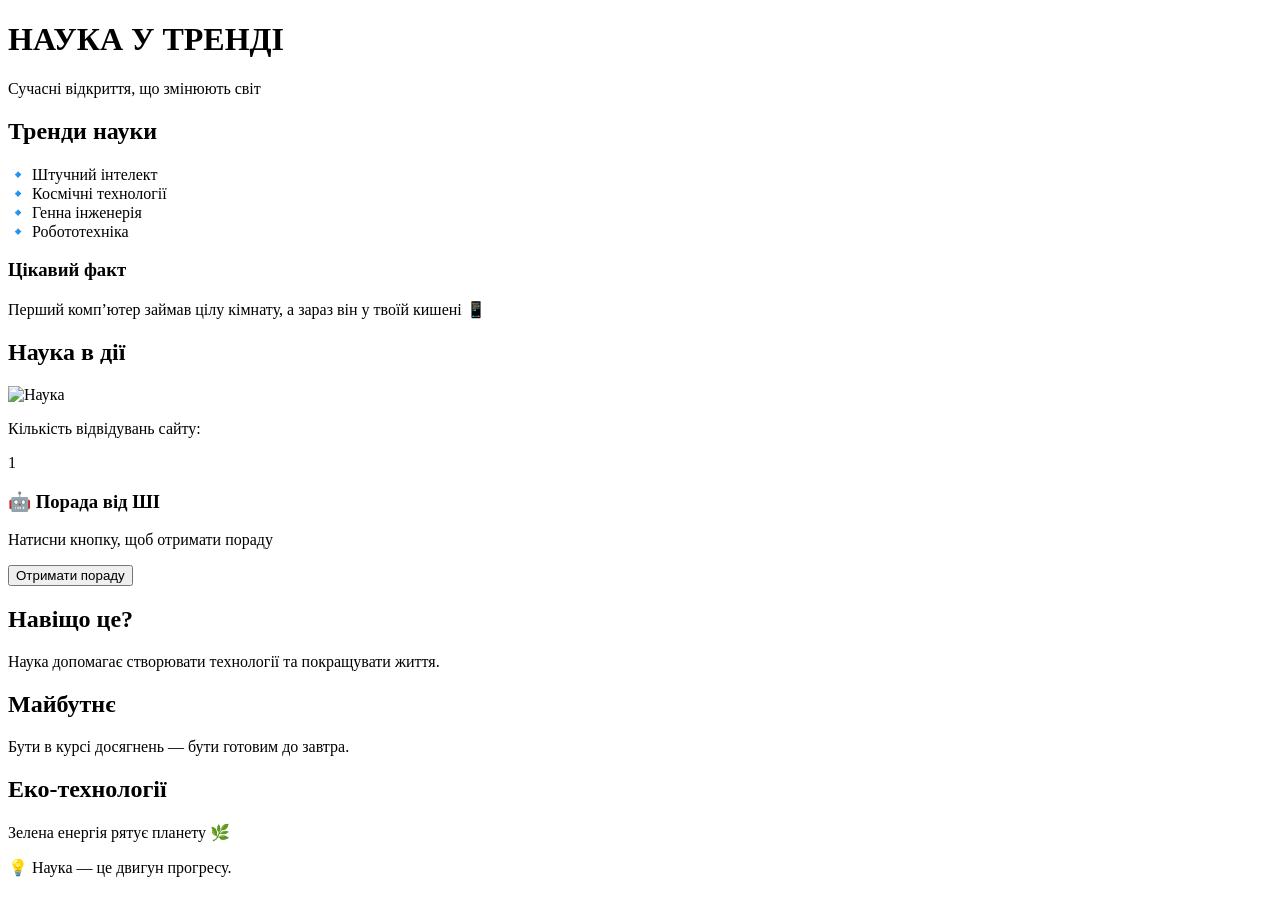
==== index.html @ 87ed19ae "Add files via upload" ====
<!DOCTYPE html>
<html lang="uk" data-It-installed="true">

<head>
    <meta charset="UTF-8">
    <title>Наука у тренді</title>
    <link rel="stylesheet" href="./style.css">
</head>

<body>

    <header>
        <h1>НАУКА У ТРЕНДІ</h1>
        <p>Сучасні відкриття, що змінюють світ</p>
    </header>

    <main>
        <div class="left">
            <div class="block big fade-in">
                <h2>Тренди науки</h2>
                <div>
                    🔹 Штучний інтелект<br>
                    🔹 Космічні технології<br>
                    🔹 Генна інженерія<br>
                    🔹 Робототехніка
                </div>
            </div>

            <div class="block small fade-in">
                <h3>Цікавий факт</h3>
                <p>Перший комп’ютер займав цілу кімнату, а зараз він у твоїй кишені 📱</p>
            </div>
        </div>

        <div class="center fade-in">
            <h2>Наука в дії</h2>
            <img src="https://freelancehunt.com/blog/content/images/size/w2000/2025/02/-------------------------2.jpg"
                alt="Наука">

            <p class="counter-title">Кількість відвідувань сайту:</p>
            <span class="num" id="visitCount">0</span>

            <div class="ai-box fade-in">
                <h3>🤖 Порада від ШІ</h3>
                <p id="aiText">Натисни кнопку, щоб отримати пораду</p>
                <button id="aiBtn">Отримати пораду</button>
            </div>
        </div>

        <div class="sidebar-right">
            <div class="block fade-in">
                <h2>Навіщо це?</h2>
                <p>Наука допомагає створювати технології та покращувати життя.</p>
            </div>

            <div class="block fade-in">
                <h2>Майбутнє</h2>
                <p>Бути в курсі досягнень — бути готовим до завтра.</p>
            </div>

            <div class="block fade-in">
                <h2>Еко-технології</h2>
                <p>Зелена енергія рятує планету 🌿</p>
            </div>
        </div>
    </main>

    <footer>
        💡 Наука — це двигун прогресу.
    </footer>

    <script src="script.js"></script>
</body>

</html>
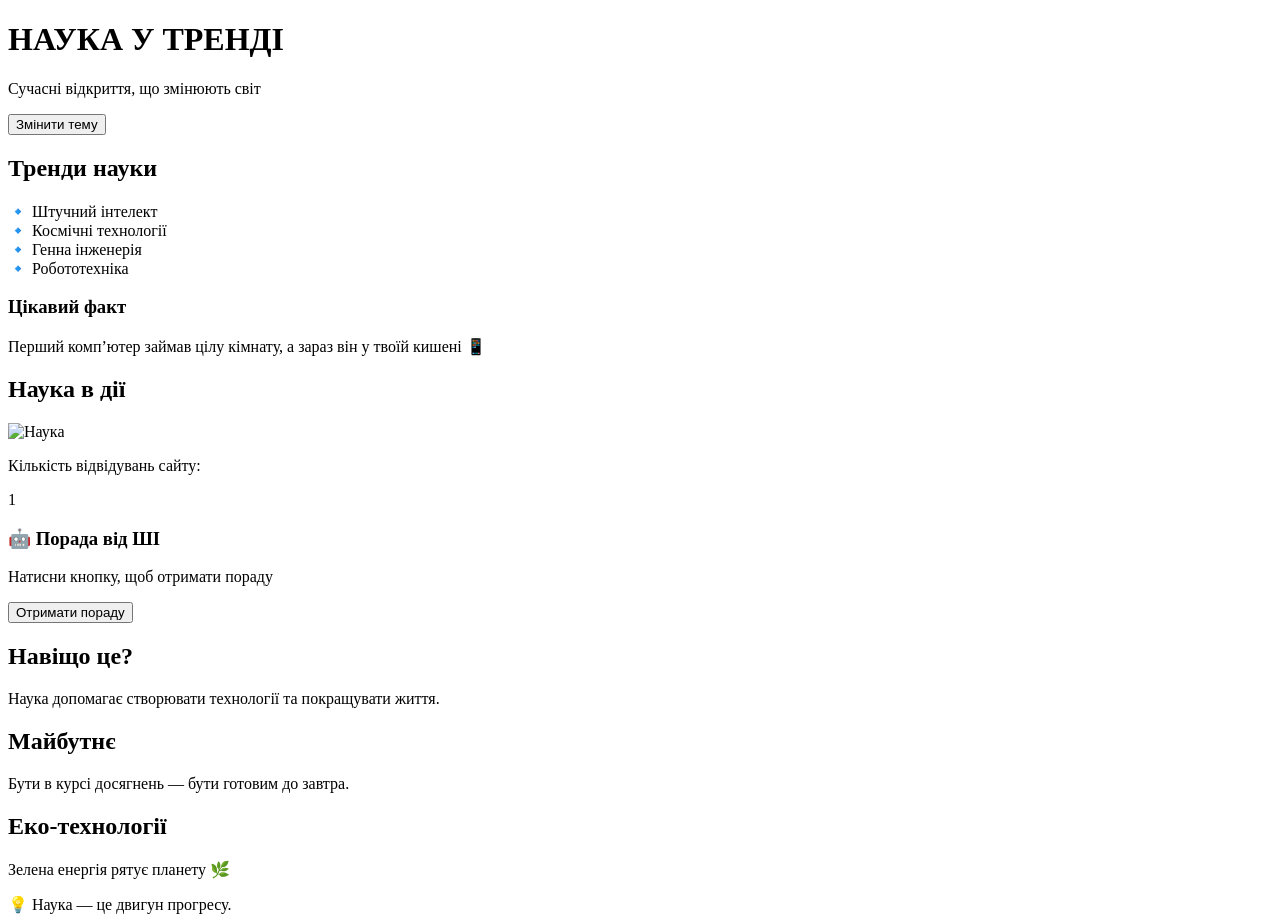
==== commit e5a326d0: "Update index.html" ====
--- a/index.html
+++ b/index.html
@@ -12,6 +12,7 @@
     <header>
         <h1>НАУКА У ТРЕНДІ</h1>
         <p>Сучасні відкриття, що змінюють світ</p>
+        <button id="themeToggle">Змінити тему</button>
     </header>
 
     <main>
@@ -72,4 +73,4 @@
     <script src="script.js"></script>
 </body>
 
-</html>+</html>
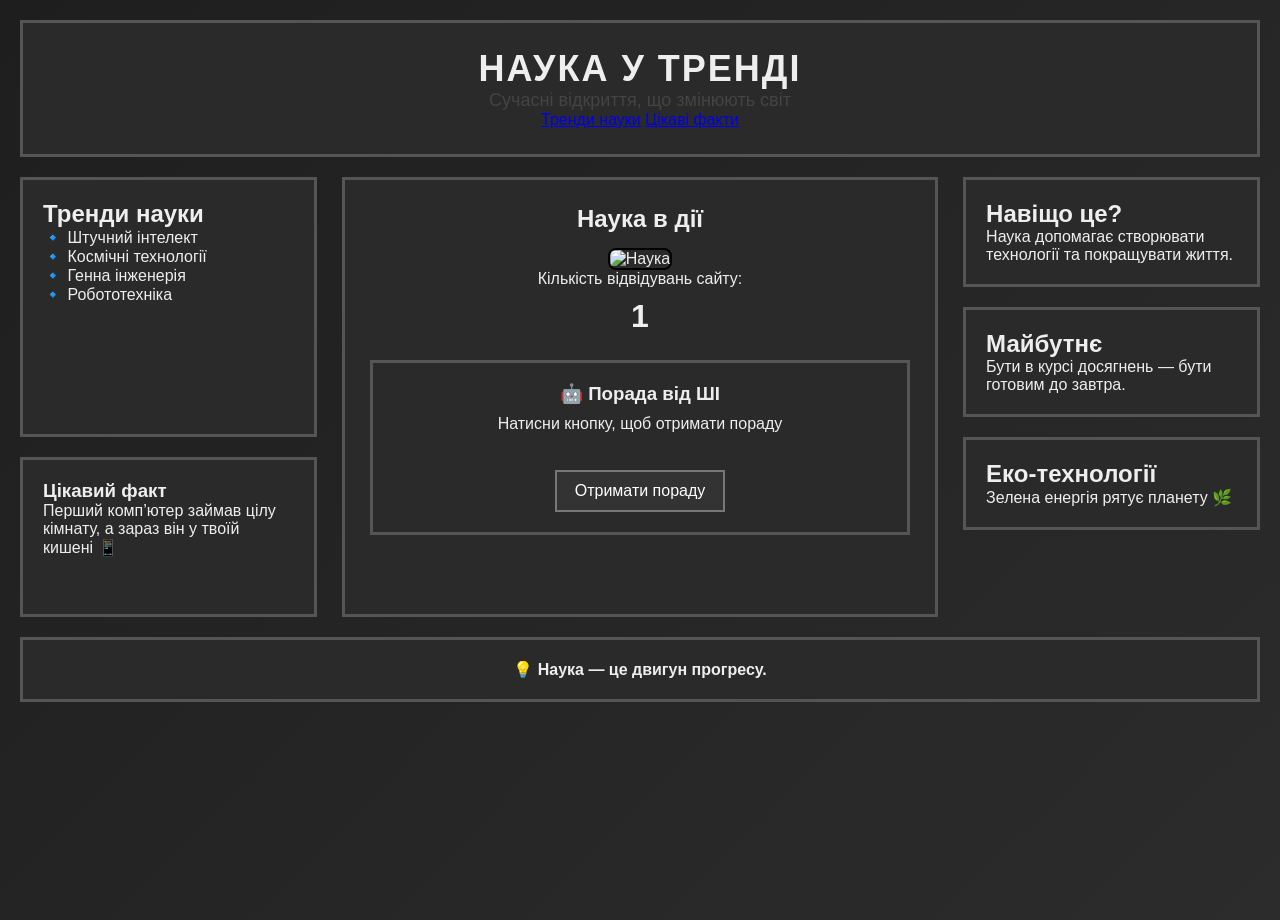
==== commit 8f1336d8: "Update index.html" ====
--- a/index.html
+++ b/index.html
@@ -12,7 +12,11 @@
     <header>
         <h1>НАУКА У ТРЕНДІ</h1>
         <p>Сучасні відкриття, що змінюють світ</p>
-        <button id="themeToggle">Змінити тему</button>
+
+        <nav>
+            <a href="trendy-nauky.html">Тренди науки</a>
+            <a href="Facts.html">Цікаві факти</a>
+        </nav>
     </header>
 
     <main>
--- a/style.css
+++ b/style.css
@@ -0,0 +1,184 @@
+* {
+    box-sizing: border-box;
+    margin: 0;
+    padding: 0;
+    font-family: 'Segoe UI', Tahoma, Geneva, Verdana, sans-serif;
+}
+
+html {
+    scroll-behavior: smooth;
+}
+
+body {
+    background: linear-gradient(135deg, #f5f7fa, #c3cfe2);
+    min-height: 100vh;
+    color: #222;
+}
+
+header {
+    border: 3px solid black;
+    margin: 20px;
+    padding: 25px;
+    text-align: center;
+    background-color: white;
+}
+
+header h1 {
+    font-size: 36px;
+    letter-spacing: 2px;
+    opacity: 0;
+    transform: translateX(-30px);
+    animation: slideIn 0.7s ease-out forwards;
+}
+
+header p {
+    font-size: 18px;
+    color: #444;
+}
+
+main {
+    display: flex;
+    gap: 25px;
+    margin: 20px;
+}
+
+.left, .sidebar-right {
+    width: 25%;
+    display: flex;
+    flex-direction: column;
+    gap: 20px;
+}
+
+.center {
+    width: 50%;
+    border: 3px solid black;
+    background-color: white;
+    padding: 25px;
+    text-align: center;
+}
+
+.block {
+    background-color: white;
+    border: 3px solid black;
+    padding: 20px;
+    transition: 0.3s ease;
+}
+
+.block:hover {
+    transform: translateY(-5px);
+    box-shadow: 6px 6px 0 black;
+}
+
+.big { min-height: 260px; }
+.small { min-height: 160px; }
+
+.center img {
+    max-width: 100%;
+    border: 2px solid black;
+    border-radius: 8px;
+    margin-top: 15px;
+}
+
+footer {
+    border: 3px solid black;
+    margin: 20px;
+    padding: 20px;
+    background-color: white;
+    text-align: center;
+    font-weight: bold;
+}
+
+.fade-in {
+    opacity: 0;
+    transform: translateY(20px);
+    transition: 0.6s ease-out;
+}
+.fade-in.visible {
+    opacity: 1;
+    transform: translateY(0);
+}
+
+.num {
+    font-size: 32px;
+    font-weight: bold;
+    display: inline-block;
+    margin-top: 10px;
+}
+
+@keyframes slideIn {
+    to {
+        opacity: 1;
+        transform: translateX(0);
+    }
+}
+.ai-box {
+    margin-top: 25px;
+    padding: 20px;
+    border: 3px solid black;
+    background: #f9f9f9;
+}
+
+.ai-box h3 {
+    margin-bottom: 10px;
+}
+
+#aiText {
+    font-size: 16px;
+    margin-bottom: 15px;
+    min-height: 40px;
+}
+
+#aiBtn {
+    padding: 10px 18px;
+    font-size: 16px;
+    border: 2px solid black;
+    background: white;
+    cursor: pointer;
+    transition: 0.2s;
+}
+
+#aiBtn:hover {
+    transform: scale(1.05);
+    box-shadow: 4px 4px 0 black;
+}
+@media (max-width: 900px) {
+    main {
+        flex-direction: column;
+    }
+
+    .left, .center, .sidebar-right {
+        width: 100%;
+    }
+}
+
+body.dark {
+    background: linear-gradient(135deg, #1e1e1e, #2c2c2c);
+    color: #eee;
+}
+
+body.dark header,
+body.dark footer,
+body.dark .block,
+body.dark .center,
+body.dark .ai-box {
+    background: #2a2a2a;
+    border-color: #555;
+}
+
+body.dark #aiBtn {
+    background: #333;
+    color: white;
+    border-color: #777;
+}
+
+#themeToggle {
+    margin-top: 15px;
+    padding: 8px 14px;
+    border: 2px solid black;
+    background: white;
+    cursor: pointer;
+}
+
+#themeToggle:hover {
+    box-shadow: 3px 3px 0 black;
+}
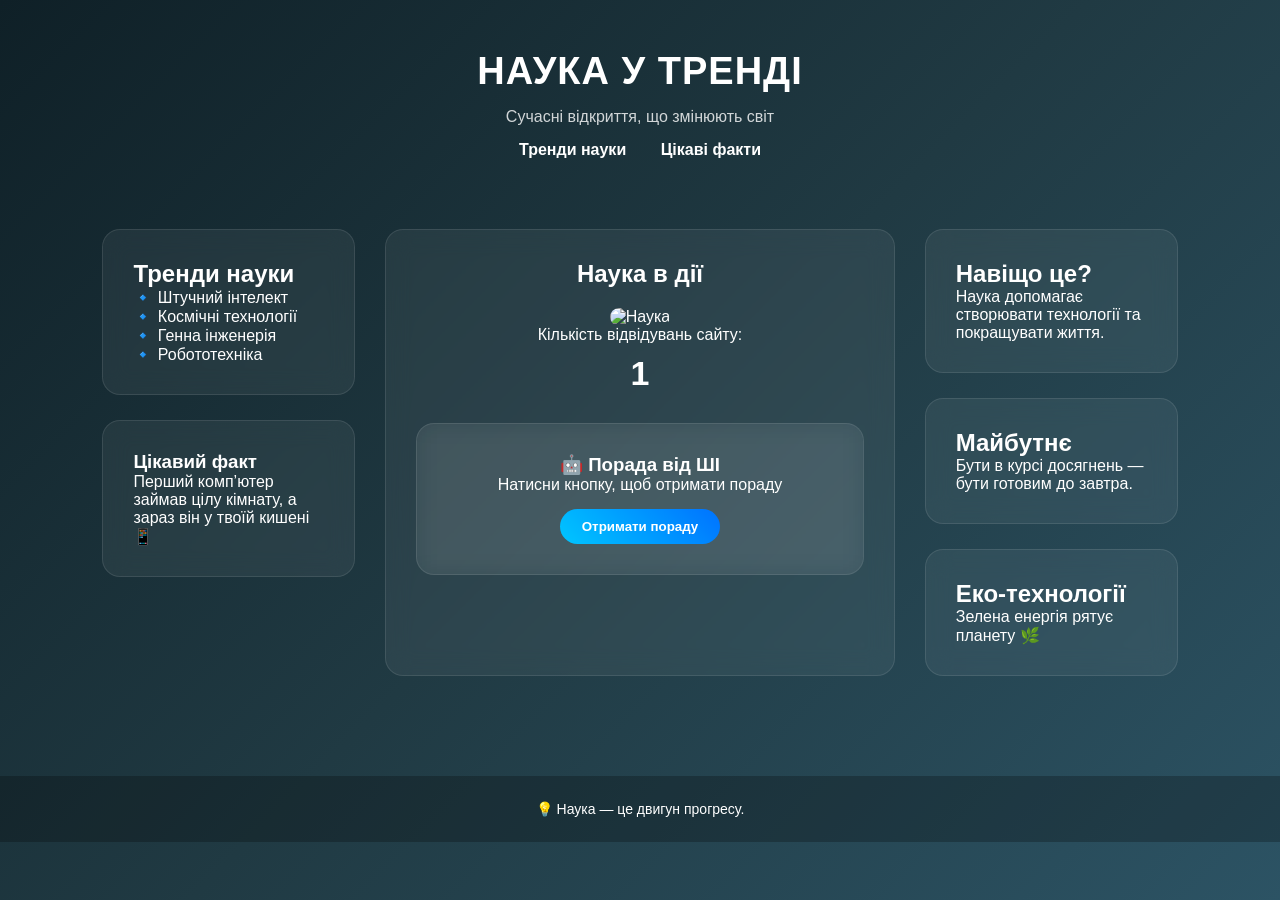
==== commit ba985771: "Update index.html" ====
--- a/index.html
+++ b/index.html
@@ -15,7 +15,7 @@
 
         <nav>
             <a href="trendy-nauky.html">Тренди науки</a>
-            <a href="Facts.html">Цікаві факти</a>
+            <a href="facts.html">Цікаві факти</a>
         </nav>
     </header>
 
@@ -78,3 +78,4 @@
 </body>
 
 </html>
+
--- a/style.css
+++ b/style.css
@@ -1,184 +1,173 @@
 * {
-    box-sizing: border-box;
     margin: 0;
     padding: 0;
-    font-family: 'Segoe UI', Tahoma, Geneva, Verdana, sans-serif;
-}
-
-html {
-    scroll-behavior: smooth;
+    box-sizing: border-box;
 }
 
 body {
-    background: linear-gradient(135deg, #f5f7fa, #c3cfe2);
+    font-family: 'Segoe UI', sans-serif;
+    background: linear-gradient(135deg, #0f2027, #203a43, #2c5364);
+    color: white;
     min-height: 100vh;
-    color: #222;
 }
 
+
 header {
-    border: 3px solid black;
-    margin: 20px;
-    padding: 25px;
     text-align: center;
-    background-color: white;
+    padding: 50px 20px 30px 20px;
 }
 
 header h1 {
-    font-size: 36px;
-    letter-spacing: 2px;
-    opacity: 0;
-    transform: translateX(-30px);
-    animation: slideIn 0.7s ease-out forwards;
+    font-size: 38px;
+    margin-bottom: 15px;
+    letter-spacing: 1px;
 }
 
 header p {
-    font-size: 18px;
-    color: #444;
+    opacity: 0.8;
+    margin-bottom: 15px;
 }
+
+
+nav {
+    margin-top: 10px;
+}
+
+nav a {
+    color: white;
+    text-decoration: none;
+    margin: 0 15px;
+    font-weight: 600;
+    transition: 0.3s;
+    position: relative;
+}
+
+nav a::after {
+    content: "";
+    width: 0%;
+    height: 2px;
+    background: #00c6ff;
+    position: absolute;
+    left: 0;
+    bottom: -5px;
+    transition: 0.3s;
+}
+
+nav a:hover {
+    color: #00c6ff;
+}
+
+nav a:hover::after {
+    width: 100%;
+}
+
 
 main {
     display: flex;
-    gap: 25px;
-    margin: 20px;
+    gap: 30px;
+    padding: 40px 8%;
 }
 
-.left, .sidebar-right {
+.left,
+.sidebar-right {
     width: 25%;
     display: flex;
     flex-direction: column;
-    gap: 20px;
+    gap: 25px;
 }
 
 .center {
     width: 50%;
-    border: 3px solid black;
-    background-color: white;
-    padding: 25px;
     text-align: center;
 }
 
-.block {
-    background-color: white;
-    border: 3px solid black;
-    padding: 20px;
+
+.block,
+.center,
+.ai-box {
+    background: rgba(255, 255, 255, 0.06);
+    backdrop-filter: blur(12px);
+    border-radius: 18px;
+    padding: 30px;
+    transition: 0.4s ease;
+    border: 1px solid rgba(255, 255, 255, 0.1);
+}
+
+.block:hover,
+.center:hover,
+.ai-box:hover {
+    transform: translateY(-8px);
+    box-shadow: 0 0 25px rgba(0, 255, 255, 0.4);
+}
+
+.center img {
+    max-width: 100%;
+    border-radius: 12px;
+    margin-top: 20px;
+}
+
+
+.num {
+    font-size: 34px;
+    font-weight: bold;
+    display: inline-block;
+    margin-top: 10px;
+}
+
+
+.ai-box {
+    margin-top: 30px;
+}
+
+#aiBtn,
+#themeToggle {
+    margin-top: 15px;
+    padding: 10px 22px;
+    border-radius: 25px;
+    border: none;
+    font-weight: 600;
+    color: white;
+    background: linear-gradient(45deg, #00c6ff, #0072ff);
+    cursor: pointer;
     transition: 0.3s ease;
 }
 
-.block:hover {
-    transform: translateY(-5px);
-    box-shadow: 6px 6px 0 black;
+#aiBtn:hover,
+#themeToggle:hover {
+    background: linear-gradient(45deg, #ff00cc, #3333ff);
+    box-shadow: 0 0 18px #00c6ff;
 }
 
-.big { min-height: 260px; }
-.small { min-height: 160px; }
-
-.center img {
-    max-width: 100%;
-    border: 2px solid black;
-    border-radius: 8px;
-    margin-top: 15px;
-}
-
-footer {
-    border: 3px solid black;
-    margin: 20px;
-    padding: 20px;
-    background-color: white;
-    text-align: center;
-    font-weight: bold;
-}
 
 .fade-in {
     opacity: 0;
     transform: translateY(20px);
     transition: 0.6s ease-out;
 }
+
 .fade-in.visible {
     opacity: 1;
     transform: translateY(0);
 }
 
-.num {
-    font-size: 32px;
-    font-weight: bold;
-    display: inline-block;
-    margin-top: 10px;
+
+footer {
+    text-align: center;
+    padding: 25px;
+    margin-top: 60px;
+    background: rgba(0, 0, 0, 0.25);
+    font-size: 14px;
 }
 
-@keyframes slideIn {
-    to {
-        opacity: 1;
-        transform: translateX(0);
-    }
-}
-.ai-box {
-    margin-top: 25px;
-    padding: 20px;
-    border: 3px solid black;
-    background: #f9f9f9;
-}
 
-.ai-box h3 {
-    margin-bottom: 10px;
-}
-
-#aiText {
-    font-size: 16px;
-    margin-bottom: 15px;
-    min-height: 40px;
-}
-
-#aiBtn {
-    padding: 10px 18px;
-    font-size: 16px;
-    border: 2px solid black;
-    background: white;
-    cursor: pointer;
-    transition: 0.2s;
-}
-
-#aiBtn:hover {
-    transform: scale(1.05);
-    box-shadow: 4px 4px 0 black;
-}
 @media (max-width: 900px) {
     main {
         flex-direction: column;
     }
 
-    .left, .center, .sidebar-right {
+    .left,
+    .center,
+    .sidebar-right {
         width: 100%;
     }
 }
-
-body.dark {
-    background: linear-gradient(135deg, #1e1e1e, #2c2c2c);
-    color: #eee;
-}
-
-body.dark header,
-body.dark footer,
-body.dark .block,
-body.dark .center,
-body.dark .ai-box {
-    background: #2a2a2a;
-    border-color: #555;
-}
-
-body.dark #aiBtn {
-    background: #333;
-    color: white;
-    border-color: #777;
-}
-
-#themeToggle {
-    margin-top: 15px;
-    padding: 8px 14px;
-    border: 2px solid black;
-    background: white;
-    cursor: pointer;
-}
-
-#themeToggle:hover {
-    box-shadow: 3px 3px 0 black;
-}
